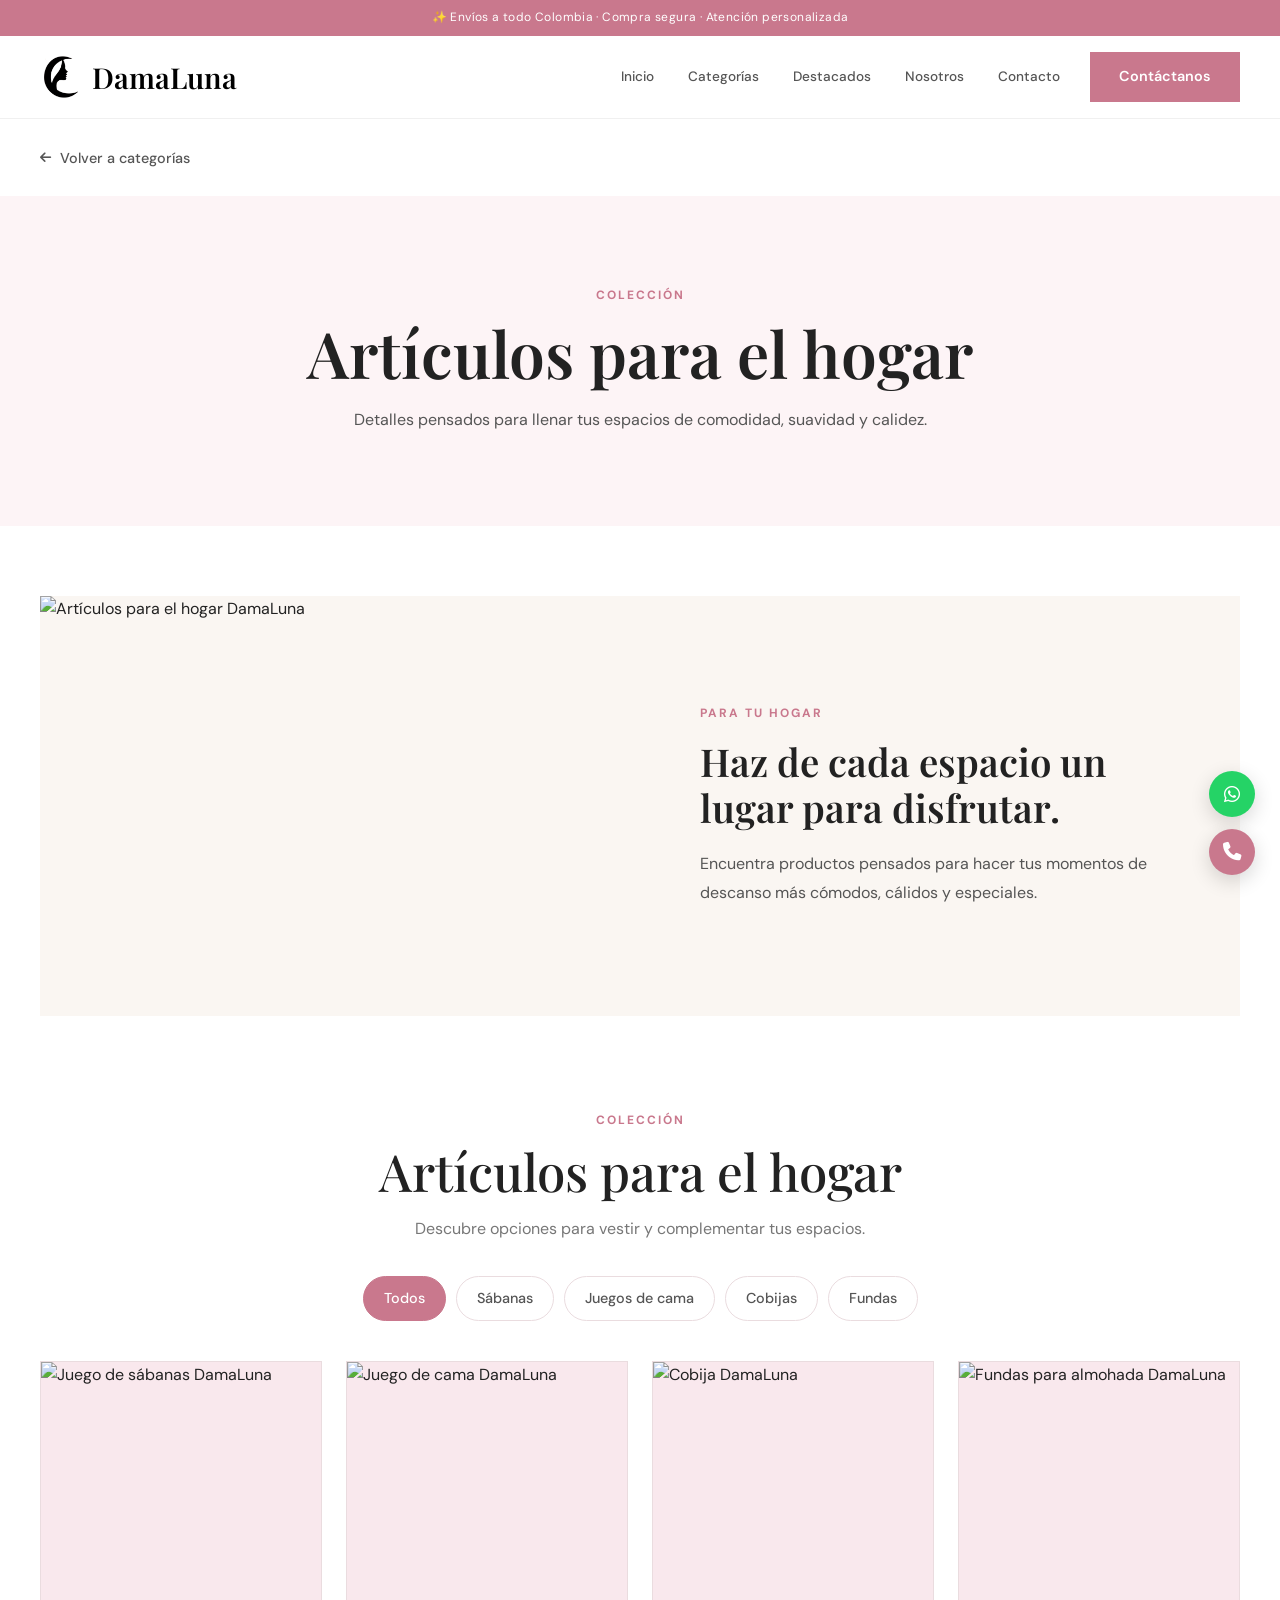
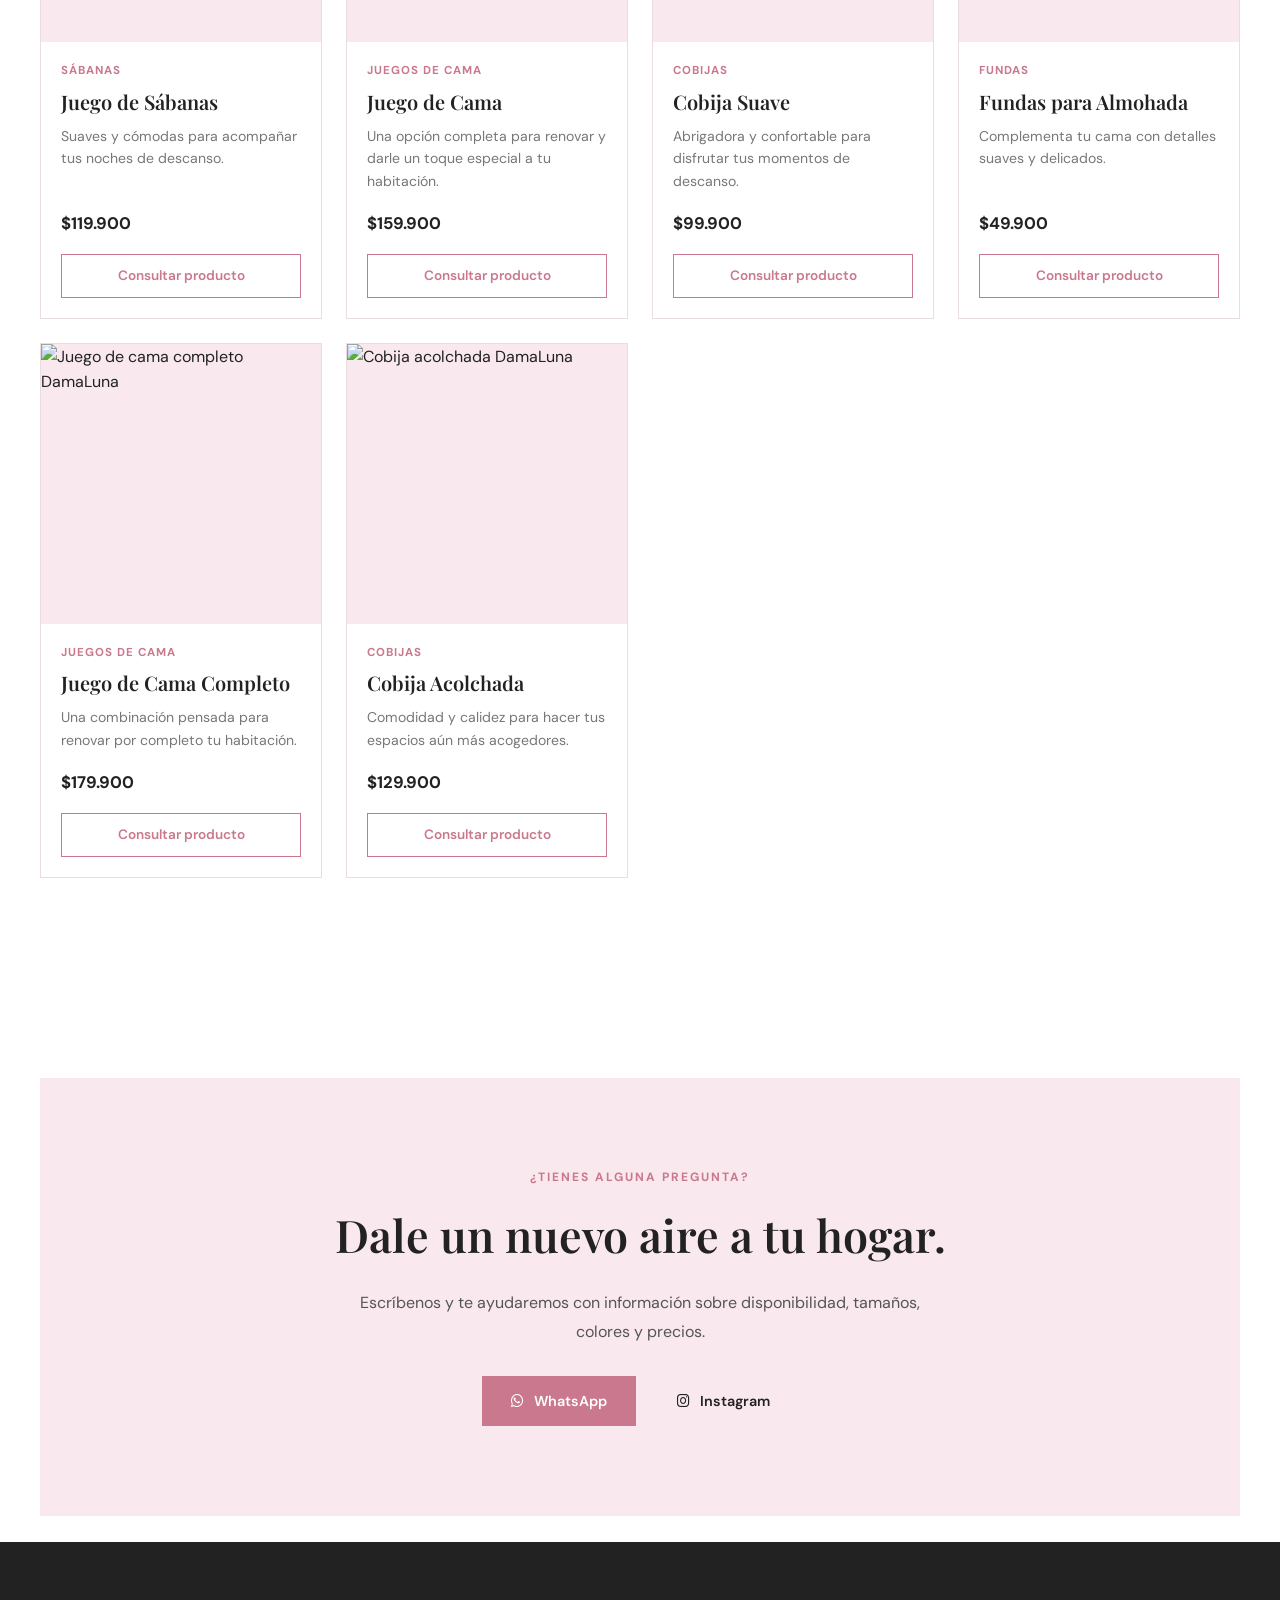
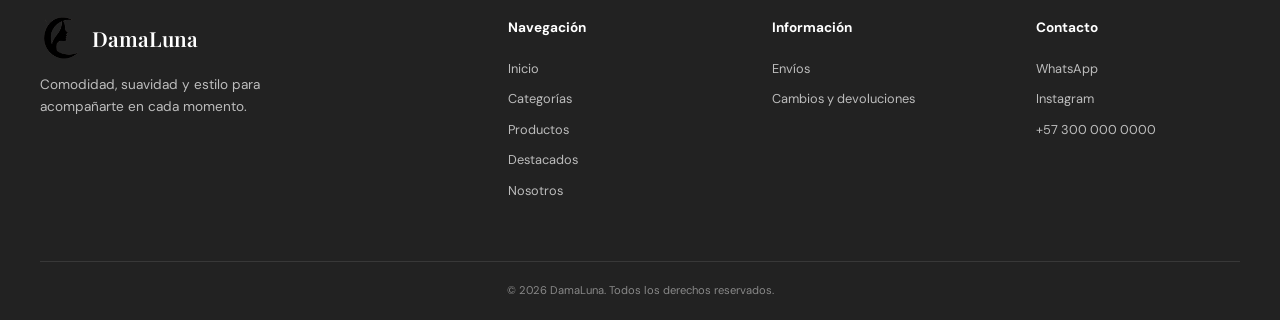
==== html/hogar.html @ b453cc11 "Categorias y personalizados" ====
<!DOCTYPE html>
<html lang="es">

    <head>
        <meta charset="UTF-8">
        <meta name="viewport" content="width=device-width, initial-scale=1.0">
        <meta
            name="description"
            content="Descubre la colección DamaLuna para el hogar. Sábanas, juegos de cama, cobijas, fundas y más productos para disfrutar cada espacio con comodidad.">
        <title>DamaLuna | Artículos para el Hogar</title>
        <!-- Fuentes -->
        <link rel="preconnect" href="https://fonts.googleapis.com">
        <link rel="preconnect" href="https://fonts.gstatic.com" crossorigin>
        <link
            href="https://fonts.googleapis.com/css2?family=DM+Sans:wght@400;500;600;700&family=Playfair+Display:wght@500;600;700&display=swap"
            rel="stylesheet">
        <!-- Iconos -->
        <link
            rel="stylesheet"
            href="https://cdnjs.cloudflare.com/ajax/libs/font-awesome/6.5.2/css/all.min.css">
        <!-- CSS -->
        <link rel="stylesheet" href="../static/css/index.css">
        <link rel="stylesheet" href="../static/css/hogar.css">
    </head>

    <body>
        <!-- =====================================================
            BARRA SUPERIOR
        ====================================================== -->
        <div class="top-bar">
            <p>
                ✨ Envíos a todo Colombia · Compra segura · Atención personalizada
            </p>
        </div>

        <!-- =====================================================
            NAVBAR
        ====================================================== -->
        <header class="header">
            <nav class="navbar">
                <!-- LOGO -->
                <a
                    href="../index.html#inicio"
                    class="logo navbar-logo">
                    <img
                        src="../static/img/Logo_DamaLuna.png"
                        alt="Logo DamaLuna">
                    <span>
                        DamaLuna
                    </span>
                </a>
                <!-- NAVEGACIÓN -->
                <div class="nav-links">
                    <a href="../index.html#inicio">
                        Inicio
                    </a>
                    <a href="../index.html#categorias">
                        Categorías
                    </a>
                    <a href="../index.html#destacados">
                        Destacados
                    </a>
                    <a href="../index.html#nosotros">
                        Nosotros
                    </a>
                    <a href="#contacto">
                        Contacto
                    </a>
                </div>
                <!-- ACCIÓN -->
                <div class="nav-actions">
                    <a
                        href="#contacto"
                        class="btn btn-primary">
                        Contáctanos
                    </a>
                </div>
                <!-- MENÚ MÓVIL -->
                <button
                    class="menu-toggle"
                    id="menu-toggle"
                    aria-label="Abrir menú"
                    aria-expanded="false">
                    <i class="fa-solid fa-bars"></i>
                </button>
            </nav>
            <!-- MENÚ MÓVIL -->
            <div
                class="mobile-menu"
                id="mobile-menu">
                <a href="../index.html#inicio">
                    Inicio
                </a>
                <a href="../index.html#categorias">
                    Categorías
                </a>
                <a href="../index.html#destacados">
                    Destacados
                </a>
                <a href="../index.html#nosotros">
                    Nosotros
                </a>
                <a href="#contacto">
                    Contacto
                </a>
            </div>
        </header>

        <main>
            <!-- =================================================
                VOLVER A CATEGORÍAS
            ================================================== -->
            <div class="category-back">
                <a href="../index.html#categorias">
                    <i class="fa-solid fa-arrow-left"></i>
                    Volver a categorías
                </a>
            </div><br>

            <!-- =================================================
                HERO DE CATEGORÍA
            ================================================== -->
            <section class="category-hero">
                <div class="category-hero-content">
                    <span class="section-label">
                        COLECCIÓN
                    </span>
                    <h1>
                        Artículos para el hogar
                    </h1>
                    <p>
                        Detalles pensados para llenar tus espacios
                        de comodidad, suavidad y calidez.
                    </p>
                </div>
            </section>

            <!-- =================================================
                BANNER
            ================================================== -->
            <section class="men-banner">
                <div class="men-banner-image">
                    <img
                        src="static/img/banners/hogar.jpg"
                        alt="Artículos para el hogar DamaLuna">
                </div>
                <div class="men-banner-content">
                    <span class="section-label">
                        PARA TU HOGAR
                    </span>
                    <h2>
                        Haz de cada espacio un lugar para disfrutar.
                    </h2>
                    <p>
                        Encuentra productos pensados para hacer
                        tus momentos de descanso más cómodos,
                        cálidos y especiales.
                    </p>
                </div>
            </section>

            <!-- =================================================
                PRODUCTOS
            ================================================== -->
            <section
                class="men-products section"
                id="productos">
                <div class="section-heading">
                    <span class="section-label">
                        COLECCIÓN
                    </span>
                    <h2>
                        Artículos para el hogar
                    </h2>
                    <p>
                        Descubre opciones para vestir y
                        complementar tus espacios.
                    </p>
                </div>
                <!-- FILTROS -->
                <div class="product-filters">
                    <button
                        class="filter-button active"
                        data-filter="todos">
                        Todos
                    </button>
                    <button
                        class="filter-button"
                        data-filter="sabanas">
                        Sábanas
                    </button>
                    <button
                        class="filter-button"
                        data-filter="juegos-cama">
                        Juegos de cama
                    </button>
                    <button
                        class="filter-button"
                        data-filter="cobijas">
                        Cobijas
                    </button>
                    <button
                        class="filter-button"
                        data-filter="fundas">
                        Fundas
                    </button>
                </div>
                <!-- GRID DE PRODUCTOS -->
                <div class="men-products-grid">
                    <!-- =========================================
                        PRODUCTO 1
                    ========================================== -->
                    <article
                        class="men-product-card"
                        data-category="sabanas">
                        <div class="men-product-image">
                            <img
                                src="static/img/productos/hogar/producto-1.jpg"
                                alt="Juego de sábanas DamaLuna">
                        </div>
                        <div class="men-product-info">
                            <span class="product-category">
                                SÁBANAS
                            </span>
                            <h3>
                                Juego de Sábanas
                            </h3>
                            <p class="product-description">
                                Suaves y cómodas para acompañar
                                tus noches de descanso.
                            </p>
                            <span class="men-product-price">
                                $119.900
                            </span>
                            <a
                                href="#contacto"
                                class="product-button">
                                Consultar producto
                            </a>
                        </div>
                    </article>
                    <!-- =========================================
                        PRODUCTO 2
                    ========================================== -->
                    <article
                        class="men-product-card"
                        data-category="juegos-cama">
                        <div class="men-product-image">
                            <img
                                src="static/img/productos/hogar/producto-2.jpg"
                                alt="Juego de cama DamaLuna">
                        </div>
                        <div class="men-product-info">
                            <span class="product-category">
                                JUEGOS DE CAMA
                            </span>
                            <h3>
                                Juego de Cama
                            </h3>
                            <p class="product-description">
                                Una opción completa para renovar
                                y darle un toque especial a tu habitación.
                            </p>
                            <span class="men-product-price">
                                $159.900
                            </span>
                            <a
                                href="#contacto"
                                class="product-button">
                                Consultar producto
                            </a>
                        </div>
                    </article>
                    <!-- =========================================
                        PRODUCTO 3
                    ========================================== -->
                    <article
                        class="men-product-card"
                        data-category="cobijas">
                        <div class="men-product-image">
                            <img
                                src="static/img/productos/hogar/producto-3.jpg"
                                alt="Cobija DamaLuna">
                        </div>
                        <div class="men-product-info">
                            <span class="product-category">
                                COBIJAS
                            </span>
                            <h3>
                                Cobija Suave
                            </h3>
                            <p class="product-description">
                                Abrigadora y confortable para
                                disfrutar tus momentos de descanso.
                            </p>
                            <span class="men-product-price">
                                $99.900
                            </span>
                            <a
                                href="#contacto"
                                class="product-button">
                                Consultar producto
                            </a>
                        </div>
                    </article>
                    <!-- =========================================
                        PRODUCTO 4
                    ========================================== -->
                    <article
                        class="men-product-card"
                        data-category="fundas">
                        <div class="men-product-image">
                            <img
                                src="static/img/productos/hogar/producto-4.jpg"
                                alt="Fundas para almohada DamaLuna">
                        </div>
                        <div class="men-product-info">
                            <span class="product-category">
                                FUNDAS
                            </span>
                            <h3>
                                Fundas para Almohada
                            </h3>
                            <p class="product-description">
                                Complementa tu cama con detalles
                                suaves y delicados.
                            </p>
                            <span class="men-product-price">
                                $49.900
                            </span>
                            <a
                                href="#contacto"
                                class="product-button">
                                Consultar producto
                            </a>
                        </div>
                    </article>
                    <!-- =========================================
                        PRODUCTO 5
                    ========================================== -->
                    <article
                        class="men-product-card"
                        data-category="juegos-cama">
                        <div class="men-product-image">
                            <img
                                src="static/img/productos/hogar/producto-5.jpg"
                                alt="Juego de cama completo DamaLuna">
                        </div>
                        <div class="men-product-info">
                            <span class="product-category">
                                JUEGOS DE CAMA
                            </span>
                            <h3>
                                Juego de Cama Completo
                            </h3>
                            <p class="product-description">
                                Una combinación pensada para
                                renovar por completo tu habitación.
                            </p>
                            <span class="men-product-price">
                                $179.900
                            </span>
                            <a
                                href="#contacto"
                                class="product-button">
                                Consultar producto
                            </a>
                        </div>
                    </article>
                    <!-- =========================================
                        PRODUCTO 6
                    ========================================== -->
                    <article
                        class="men-product-card"
                        data-category="cobijas">
                        <div class="men-product-image">
                            <img
                                src="static/img/productos/hogar/producto-6.jpg"
                                alt="Cobija acolchada DamaLuna">
                        </div>
                        <div class="men-product-info">
                            <span class="product-category">
                                COBIJAS
                            </span>
                            <h3>
                                Cobija Acolchada
                            </h3>
                            <p class="product-description">
                                Comodidad y calidez para hacer
                                tus espacios aún más acogedores.
                            </p>
                            <span class="men-product-price">
                                $129.900
                            </span>
                            <a
                                href="#contacto"
                                class="product-button">
                                Consultar producto
                            </a>
                        </div>
                    </article>
                </div>
            </section>

            <!-- =================================================
                CONTACTO
            ================================================== -->
            <section
                class="men-contact section"
                id="contacto">
                <div class="men-contact-content">
                    <span class="section-label">
                        ¿TIENES ALGUNA PREGUNTA?
                    </span>
                    <h2>
                        Dale un nuevo aire a tu hogar.
                    </h2>
                    <p>
                        Escríbenos y te ayudaremos con información
                        sobre disponibilidad, tamaños, colores y precios.
                    </p>
                    <div class="contact-buttons">
                        <a
                            href="#"
                            class="btn btn-primary">
                            <i class="fa-brands fa-whatsapp"></i>
                            WhatsApp
                        </a>
                        <a
                            href="#"
                            class="btn btn-outline">
                            <i class="fa-brands fa-instagram"></i>
                            Instagram
                        </a>
                    </div>
                </div>
            </section>
        </main><br>

        <!-- =====================================================
            FOOTER
        ====================================================== -->
        <footer class="footer">
            <div class="footer-container">
                <!-- MARCA -->
                <div class="footer-brand">
                    <a
                        href="../index.html#inicio"
                        class="logo footer-logo">
                        <img
                            src="../static/img/Logo_DamaLuna.png"
                            alt="Logo DamaLuna">
                        <span>
                            DamaLuna
                        </span>
                    </a>
                    <p>
                        Comodidad, suavidad y estilo para
                        acompañarte en cada momento.
                    </p>
                </div>
                <!-- NAVEGACIÓN -->
                <div class="footer-column">
                    <h3>
                        Navegación
                    </h3>
                    <a href="../index.html#inicio">
                        Inicio
                    </a>
                    <a href="../index.html#categorias">
                        Categorías
                    </a>
                    <a href="#productos">
                        Productos
                    </a>
                    <a href="../index.html#destacados">
                        Destacados
                    </a>
                    <a href="../index.html#nosotros">
                        Nosotros
                    </a>
                </div>
                <!-- Información -->
                <div class="footer-column">
                    <h3>
                        Información
                    </h3>
                    <a href="#">
                        Envíos
                    </a>
                    <a href="#">
                        Cambios y devoluciones
                    </a>
                </div>
                <!-- CONTACTO -->
                <div class="footer-column">
                    <h3>
                        Contacto
                    </h3>
                    <a href="#contacto">
                        WhatsApp
                    </a>
                    <a href="#contacto">
                        Instagram
                    </a>
                    <a href="#contacto">
                        +57 300 000 0000
                    </a>
                </div>
            </div>
            <div class="footer-bottom">
                <p>
                    © 2026 DamaLuna. Todos los derechos reservados.
                </p>
            </div>
        </footer>

        <!-- BOTONES FLOTANTES DE CONTACTO -->
        <div class="floating-contact">
            <a href="https://wa.me/573000000000"
                class="floating-button floating-whatsapp"
                target="_blank"
                rel="noopener noreferrer"
                aria-label="Contactar por WhatsApp">
                <span class="floating-label">WhatsApp</span>
                <i class="fa-brands fa-whatsapp"></i>
            </a>
            <a href="tel:+573000000000"
                class="floating-button floating-phone"
                aria-label="Llamar">
                <span class="floating-label">Llamar</span>
                <i class="fa-solid fa-phone"></i>
            </a>
        </div>

        <!-- =====================================================
            VOLVER ARRIBA
        ====================================================== -->
        <button
            class="back-to-top"
            id="back-to-top"
            aria-label="Volver arriba">
            <i class="fa-solid fa-arrow-up"></i>
        </button>

        <!-- =====================================================
            JAVASCRIPT
        ====================================================== -->
        <script src="../static/js/index.js"></script>
        <script src="../static/js/hogar.js"></script>

    </body>
</html>
---- static/css/index.css ----
/* =========================================================
   VARIABLES
========================================================= */
:root {
    --rosa-principal: #e8a8b8;
    --rosa-oscuro: #c9788d;
    --rosa-claro: #f9e8ed;
    --rosa-suave: #fdf4f6;
    --crema: #faf6f2;
    --blanco: #ffffff;
    --negro: #222222;
    --gris-oscuro: #555555;
    --gris: #777777;
    --borde: #eadcdf;
    --fuente-principal: "DM Sans", sans-serif;
    --fuente-elegante: "Playfair Display", serif;
    --contenedor: 1200px;
    --radio: 4px;
    --transicion: 0.3s ease;
}

/* =========================================================
   RESET
========================================================= */
* {
    margin: 0;
    padding: 0;
    box-sizing: border-box;
}

html {
    scroll-behavior: smooth;
}

body {
    font-family: var(--fuente-principal);
    color: var(--negro);
    background: var(--blanco);
    line-height: 1.6;
    overflow-x: hidden;
}

img {
    display: block;
    width: 100%;
    max-width: 100%;
}

a {
    color: inherit;
    text-decoration: none;
}

button,
input,
textarea {
    font: inherit;
}

button {
    border: none;
    background: none;
    cursor: pointer;
}

/* =========================================================
   UTILIDADES
========================================================= */
.section {
    width: min(100% - 40px, var(--contenedor));
    margin: 0 auto;
    padding: 100px 0;
}

.section-heading {
    max-width: 650px;
    margin: 0 auto 55px;
    text-align: center;
}

.section-label {
    display: inline-block;
    margin-bottom: 12px;
    color: var(--rosa-oscuro);
    font-size: 0.75rem;
    font-weight: 700;
    letter-spacing: 2px;
}

.section-heading h2 {
    margin-bottom: 15px;
    font-family: var(--fuente-elegante);
    font-size: clamp(2rem, 4vw, 3.2rem);
    font-weight: 500;
    line-height: 1.15;
}

.section-heading p {
    color: var(--gris);
    font-size: 1rem;
}

.btn {
    display: inline-flex;
    align-items: center;
    justify-content: center;
    gap: 10px;
    min-height: 50px;
    padding: 0 28px;
    border: 1px solid transparent;
    font-size: 0.9rem;
    font-weight: 600;
    transition:
        background var(--transicion),
        color var(--transicion),
        border-color var(--transicion),
        transform var(--transicion);
}

.btn:hover {
    transform: translateY(-2px);
}

.btn-primary {
    color: var(--blanco);
    background: var(--rosa-oscuro);
}

.btn-primary:hover {
    background: #b9667b;
}

.btn-secondary {
    color: var(--negro);
    background: transparent;
    border-color: var(--negro);
}

.btn-secondary:hover {
    color: var(--blanco);
    background: var(--negro);
}

/* =========================================================
   TOP BAR
========================================================= */
.top-bar {
    display: flex;
    align-items: center;
    justify-content: center;
    min-height: 36px;
    padding: 8px 20px;
    color: var(--blanco);
    background: var(--rosa-oscuro);
    text-align: center;
    font-size: 0.75rem;
    letter-spacing: 0.4px;
}

/* =========================================================
   HEADER / NAVBAR
========================================================= */
.header {
    position: sticky;
    top: 0;
    z-index: 1000;
    background: rgba(255, 255, 255, 0.96);
    border-bottom: 1px solid rgba(0, 0, 0, 0.06);
    backdrop-filter: blur(10px);
}

.navbar {
    width: min(100% - 40px, var(--contenedor));
    min-height: 82px;
    margin: 0 auto;
    display: flex;
    align-items: center;
    justify-content: space-between;
    gap: 30px;
}

/* Logo */
.logo {
    flex-shrink: 0;
    color: var(--negro);
    text-decoration: none;
}

.navbar-logo {
    display: flex;
    flex-direction: row;
    align-items: center;
    justify-content: flex-start;
    gap: 10px;
    white-space: nowrap;
}

.navbar-logo img {
    display: block;
    width: 42px;
    height: 42px;
    object-fit: contain;
    flex-shrink: 0;
}

.navbar-logo span {
    display: block;
    color:rgb(0, 0, 0);
    font-family: var(--fuente-elegante);
    font-size: 1.8rem;
    font-weight: 600;
    line-height: 1;
}

/* Links */
.nav-links {
    display: flex;
    align-items: center;
    justify-content: center;
    gap: 34px;
    margin-left: auto;
}

.nav-links a {
    position: relative;
    color: var(--gris-oscuro);
    font-size: 0.85rem;
    font-weight: 500;
    transition: color var(--transicion);
}

.nav-links a::after {
    content: "";
    position: absolute;
    left: 0;
    bottom: -7px;
    width: 0;
    height: 1px;
    background: var(--rosa-oscuro);
    transition: width var(--transicion);
}

.nav-links a:hover {
    color: var(--rosa-oscuro);
}

.nav-links a:hover::after {
    width: 100%;
}

/* Acciones */
.nav-actions {
    display: flex;
    align-items: center;
    gap: 15px;
}

.nav-contact {
    padding: 10px 18px;
    color: var(--blanco);
    background: var(--negro);
    font-size: 0.8rem;
    font-weight: 600;
    transition: background var(--transicion);
}

.nav-contact:hover {
    background: var(--rosa-oscuro);
}

/* Botón menú */
.menu-toggle {
    display: none;
    width: 42px;
    height: 42px;
    align-items: center;
    justify-content: center;
    color: var(--negro);
    font-size: 1.2rem;
}

/* Menú móvil */
.mobile-menu {
    display: none;
    width: min(100% - 40px, var(--contenedor));
    margin: 0 auto;
    padding: 0 0 20px;
}

.mobile-menu a {
    display: block;
    padding: 14px 0;
    border-bottom: 1px solid var(--borde);
    color: var(--gris-oscuro);
    font-size: 0.9rem;
}

/* =========================================================
   HERO
========================================================= */
.hero {
    min-height: 525px;
    display: grid;
    grid-template-columns: 0.9fr 1.1fr;
    background: var(--rosa-suave);
}

.hero-content {
    display: flex;
    flex-direction: column;
    justify-content: center;
    padding: 80px max(40px, calc((100vw - var(--contenedor)) / 2));
    padding-right: 60px;
    transform: translateY(-40px);
}

.hero-label {
    margin-bottom: 18px;
    color: var(--rosa-oscuro);
    font-size: 0.75rem;
    font-weight: 700;
    letter-spacing: 2px;
}

.hero h1 {
    max-width: 600px;
    font-family: var(--fuente-elegante);
    font-size: clamp(3rem, 5vw, 5.3rem);
    font-weight: 500;
    line-height: 1.05;
}

.hero h1 span {
    color: var(--rosa-oscuro);
}

.hero-content > p {
    max-width: 500px;
    margin: 25px 0 32px;
    color: var(--gris-oscuro);
    font-size: 1rem;
}

.hero-buttons {
    display: flex;
    flex-wrap: wrap;
    gap: 12px;
}

.hero-image {
    min-height: 200px;
    overflow: hidden;
}

.hero-image img {
    width: 100%;
    height: 100%;
    object-fit: cover;
}

/* =========================================================
   CATEGORÍAS
========================================================= */
.categories {
    padding-bottom: 110px;
}

.categories-grid {
    display: grid;
    grid-template-columns: repeat(5, 1fr);
    gap: 18px;
}

.category-card {
    overflow: hidden;
    background: var(--rosa-suave);
    transition: transform var(--transicion);
    display: flex;
    flex-direction: column;
}

.category-card:hover {
    transform: translateY(-5px);
}

.category-image {
    aspect-ratio: 0.82;
    overflow: hidden;
}

.category-image img {
    width: 100%;
    height: 100%;
    object-fit: cover;
    transition: transform 0.6s ease;
}

.category-card:hover .category-image img {
    transform: scale(1.05);
}

.category-info {
    padding: 18px 16px 20px;
    flex: 1;
    display: flex;
    flex-direction: column;
    justify-content: flex-end;
}

.category-info h3 {
    margin-bottom: 4px;
    font-family: var(--fuente-elegante);
    font-size: 1.3rem;
    font-weight: 500;
}

.category-info span {
    color: var(--rosa-oscuro);
    font-size: 0.75rem;
    font-weight: 600;
}

/* =========================================================
   BENEFICIOS
========================================================= */
.benefits {
    padding: 65px 20px;
    background: var(--rosa-suave);
}

.benefits-grid {
    width: min(100%, var(--contenedor));
    margin: 0 auto;
    display: grid;
    grid-template-columns: repeat(4, 1fr);
    gap: 35px;
}

.benefit-item {
    display: flex;
    align-items: flex-start;
    gap: 15px;
}

.benefit-icon {
    flex-shrink: 0;
    width: 45px;
    height: 45px;
    display: flex;
    align-items: center;
    justify-content: center;
    border-radius: 50%;
    color: var(--rosa-oscuro);
    background: var(--blanco);
}

.benefit-item h3 {
    margin-bottom: 4px;
    font-size: 0.9rem;
    font-weight: 700;
}

.benefit-item p {
    color: var(--gris);
    font-size: 0.78rem;
    line-height: 1.5;
}

/* =========================================================
   PERSONALIZADOS
========================================================= */

.personalizados {
    display: grid;
    grid-template-columns: 1.1fr 0.9fr;
    background: var(--crema);
}

.personalizados-image {
    min-height: 560px;
    overflow: hidden;
}

.personalizados-image img {
    width: 100%;
    height: 100%;
    object-fit: cover;
}

.personalizados-content {
    display: flex;
    flex-direction: column;
    justify-content: center;
    padding: 70px 10%;
}

.personalizados-content h2 {
    max-width: 500px;
    margin-bottom: 22px;
    font-family: var(--fuente-elegante);
    font-size: clamp(2.3rem, 4vw, 3.8rem);
    font-weight: 500;
    line-height: 1.1;
}

.personalizados-content p {
    max-width: 480px;
    margin-bottom: 15px;
    color: var(--gris);
}

.personalizados-content .btn {
    align-self: flex-start;
    margin-top: 15px;
}

/* =========================================================
   BANNER PRINCIPAL
========================================================= */
.featured-banner {
    display: grid;
    grid-template-columns: 1.1fr 0.9fr;
    padding-top: 100px;
    padding-bottom: 20px;
}

.banner-image {
    min-height: 600px;
    overflow: hidden;
}

.banner-image img {
    width: 100%;
    height: 100%;
    object-fit: cover;
}

.banner-content {
    display: flex;
    flex-direction: column;
    justify-content: center;
    padding: 60px 8%;
    background: var(--crema);
}

.banner-content h2 {
    max-width: 480px;
    margin-bottom: 20px;
    font-family: var(--fuente-elegante);
    font-size: clamp(2.3rem, 4vw, 4rem);
    font-weight: 500;
    line-height: 1.1;
}

.banner-content p {
    max-width: 450px;
    margin-bottom: 30px;
    color: var(--gris);
}

.banner-content .btn {
    align-self: flex-start;
}

/* =========================================================
   PRODUCTOS
========================================================= */
.products-grid {
    display: grid;
    grid-template-columns: repeat(4, 1fr);
    gap: 24px;
}

.product-card {
    min-width: 0;
}

.product-image {
    position: relative;
    aspect-ratio: 0.82;
    overflow: hidden;
    background: var(--rosa-suave);
}

.product-image img {
    width: 100%;
    height: 100%;
    object-fit: cover;
    transition: transform 0.5s ease;
}

.product-card:hover .product-image img {
    transform: scale(1.04);
}

.product-tag {
    position: absolute;
    top: 14px;
    left: 14px;
    z-index: 2;
    padding: 6px 10px;
    color: var(--blanco);
    background: var(--rosa-oscuro);
    font-size: 0.65rem;
    font-weight: 700;
    letter-spacing: 0.8px;
}

.product-info {
    padding-top: 15px;
}

.product-category {
    color: var(--rosa-oscuro);
    font-size: 0.7rem;
    font-weight: 600;
    letter-spacing: 0.5px;
    text-transform: uppercase;
}

.product-info h3 {
    margin: 5px 0;
    font-family: var(--fuente-elegante);
    font-size: 1.15rem;
    font-weight: 500;
}

.product-price {
    color: var(--gris-oscuro);
    font-size: 0.85rem;
    font-weight: 600;
}

/* =========================================================
   BANNER SECUNDARIO
========================================================= */
.secondary-banner {
    display: grid;
    grid-template-columns: 0.9fr 1.1fr;
    background: var(--rosa-claro);
}

.secondary-banner-content {
    display: flex;
    flex-direction: column;
    justify-content: center;
    padding: 70px 10%;
}

.secondary-banner-content h2 {
    max-width: 500px;
    margin-bottom: 20px;
    font-family: var(--fuente-elegante);
    font-size: clamp(2.2rem, 4vw, 3.8rem);
    font-weight: 500;
    line-height: 1.1;
}

.secondary-banner-content p {
    max-width: 450px;
    margin-bottom: 30px;
    color: var(--gris-oscuro);
}

.secondary-banner-content .btn {
    align-self: flex-start;
}

.secondary-banner-image {
    min-height: 550px;
    overflow: hidden;
}

.secondary-banner-image img {
    width: 100%;
    height: 100%;
    object-fit: cover;
}

/* =========================================================
   NOSOTROS
========================================================= */
.about {
    display: grid;
    grid-template-columns: 1fr 1fr;
    gap: 80px;
    align-items: center;
}

.about-image {
    overflow: hidden;
}

.about-image img {
    aspect-ratio: 0.9;
    object-fit: cover;
}

.about-content h2 {
    max-width: 550px;
    margin-bottom: 25px;
    font-family: var(--fuente-elegante);
    font-size: clamp(2.4rem, 4vw, 4rem);
    font-weight: 500;
    line-height: 1.1;
}

.about-content p {
    max-width: 550px;
    margin-bottom: 18px;
    color: var(--gris);
}

.about-content .btn {
    margin-top: 15px;
}

/* =========================================================
   FRASE
========================================================= */
.quote-section {
    padding: 110px 20px;
    background: var(--rosa-oscuro);
    color: var(--blanco);
    text-align: center;
}

.quote-content {
    width: min(100%, 800px);
    margin: 0 auto;
}

.quote-content > i {
    margin-bottom: 25px;
    font-size: 1.5rem;
    opacity: 0.8;
}

.quote-content blockquote {
    margin-bottom: 20px;
    font-family: var(--fuente-elegante);
    font-size: clamp(2rem, 4vw, 3.4rem);
    font-weight: 400;
    line-height: 1.2;
}

.quote-content span {
    font-size: 0.8rem;
    letter-spacing: 1px;
}

/* =========================================================
   NOTA DE DISPONIBILIDAD
========================================================= */
.catalog-note {
    padding: 28px 20px;
    background: var(--blanco);
    border-top: 1px solid var(--borde);
    border-bottom: 1px solid var(--borde);
}

.catalog-note-content {
    width: min(100%, 900px);
    margin: 0 auto;
    display: flex;
    align-items: flex-start;
    justify-content: center;
    gap: 12px;
    color: var(--gris);
    text-align: center;
    font-size: 0.78rem;
    line-height: 1.6;
}

.catalog-note-content i {
    flex-shrink: 0;
    margin-top: 3px;
    color: var(--rosa-oscuro);
}

.catalog-note-content p {
    max-width: 800px;
}

.catalog-note-content strong {
    color: var(--gris-oscuro);
}

/* =========================================================
   CONTACTO
========================================================= */
.contact-cta {
    width: 100%;
    max-width: none;
    margin: 0;
    padding: 110px 20px;
    background: var(--rosa-suave);
    text-align: center;
}

.contact-cta-content {
    width: min(100%, 700px);
    margin: 0 auto;
}

.contact-cta-content h2 {
    margin-bottom: 18px;
    font-family: var(--fuente-elegante);
    font-size: clamp(2.3rem, 4vw, 3.8rem);
    font-weight: 500;
}

.contact-cta-content p {
    max-width: 550px;
    margin: 0 auto 30px;
    color: var(--gris);
}

.contact-buttons {
    display: flex;
    justify-content: center;
    flex-wrap: wrap;
    gap: 12px;
}

/* =========================================================
   FOOTER
========================================================= */
.footer {
    padding: 75px 20px 0;
    color: var(--blanco);
    background: var(--negro);
}

.footer-container {
    width: min(100%, var(--contenedor));
    margin: 0 auto;
    padding-bottom: 60px;
    display: grid;
    grid-template-columns: 2fr 1fr 1fr 1fr;
    gap: 60px;
}

.footer-brand .logo {
    display: flex;
    align-items: center;
    justify-content: flex-start;
    flex-direction: row;
    gap: 10px;
    margin-bottom: 15px;
    color: var(--blanco);
    white-space: nowrap;
}

.footer-logo {
    display: flex;
    flex-direction: row;
    align-items: center;
    justify-content: flex-start;
    gap: 10px;
    white-space: nowrap;
}

.footer-logo img {
    display: block;
    width: 42px;
    height: 42px;
    object-fit: contain;
    flex-shrink: 0;
}

.footer-logo span {
    display: block;
    color:rgb(255, 255, 255);
    font-family: var(--fuente-elegante);
    font-size: 1.3rem;
    font-weight: 600;
    line-height: 1;
}

.footer-brand p {
    max-width: 280px;
    color: #bdbdbd;
    font-size: 0.85rem;
}

.social-links {
    display: flex;
    gap: 10px;
    margin-top: 22px;
}

.social-links a {
    width: 38px;
    height: 38px;
    display: flex;
    align-items: center;
    justify-content: center;
    border: 1px solid #444;
    transition:
        background var(--transicion),
        border-color var(--transicion);
}

.social-links a:hover {
    background: var(--rosa-oscuro);
    border-color: var(--rosa-oscuro);
}

.footer-column {
    display: flex;
    flex-direction: column;
    align-items: flex-start;
    gap: 10px;
}

.footer-column h3 {
    margin-bottom: 10px;
    color: var(--blanco);
    font-size: 0.85rem;
    font-weight: 700;
}

.footer-column a {
    color: #bdbdbd;
    font-size: 0.8rem;
    transition: color var(--transicion);
}

.footer-column a:hover {
    color: var(--rosa-principal);
}

.footer-column a i {
    width: 18px;
}

.footer-bottom {
    width: min(100%, var(--contenedor));
    margin: 0 auto;
    padding: 20px 0;
    border-top: 1px solid #383838;
    color: #888;
    text-align: center;
    font-size: 0.7rem;
}

/* =========================================================
   BOTONES FLOTANTES DE CONTACTO
========================================================= */
.floating-contact {
    position: fixed;
    right: 25px;
    bottom: 25px;
    z-index: 900;
    display: flex;
    flex-direction: column;
    gap: 12px;
    transition: bottom var(--transicion);
}

.floating-button {
    width: 46px;
    height: 46px;
    display: flex;
    align-items: center;
    justify-content: center;
    border-radius: 50%;
    color: var(--blanco);
    text-decoration: none;
    position: relative;
    box-shadow: 0 6px 20px rgba(0, 0, 0, 0.16);
    transition:
        transform var(--transicion),
        box-shadow var(--transicion);
}

.floating-label {
    position: absolute;
    right: 56px;
    top: 50%;
    transform: translate(8px, -50%);
    padding: 7px 12px;
    border-radius: 4px;
    color: var(--blanco);
    background: rgba(0, 0, 0, 0.7);
    font-size: 0.78rem;
    font-weight: 500;
    white-space: nowrap;
    opacity: 0;
    visibility: hidden;
    transition:
        opacity var(--transicion),
        visibility var(--transicion),
        transform var(--transicion);
}

.floating-button i {
    font-size: 1.15rem;
}

.floating-button:hover {
    transform: translateY(-3px);
    box-shadow: 0 9px 24px rgba(0, 0, 0, 0.22);
}

.floating-button:hover .floating-label {
    opacity: 1;
    visibility: visible;
    transform: translate(0, -50%);
}

.floating-whatsapp {
    background: #25d366;
}

.floating-phone {
    background: var(--rosa-oscuro);
}

/* =========================================================
   BOTÓN VOLVER ARRIBA
========================================================= */
.back-to-top {
    position: fixed;
    right: 25px;
    bottom: 25px;
    z-index: 900;
    width: 46px;
    height: 46px;
    display: flex;
    align-items: center;
    justify-content: center;
    border: none;
    border-radius: 50%;
    color: var(--blanco);
    background: rgb(228, 77, 127);
    box-shadow: 0 6px 20px rgba(201, 120, 141, 0.28);
    opacity: 0;
    visibility: hidden;
    transform: translateY(12px);
    cursor: pointer;
    transition:
        opacity var(--transicion),
        visibility var(--transicion),
        transform var(--transicion),
        background var(--transicion),
        box-shadow var(--transicion);
}

.back-to-top.show {
    opacity: 1;
    visibility: visible;
    transform: translateY(0);
}

.back-to-top:hover {
    background: var(--negro);
    box-shadow: 0 8px 24px rgba(0, 0, 0, 0.18);
    transform: translateY(-3px);
}

.back-to-top i {
    font-size: 0.9rem;
}

/* =========================================================
   MOVER BOTONES CUANDO APARECE IR AL TOP
========================================================= */
body:has(.back-to-top.show) .floating-contact {
    bottom: 83px;
}

/* =========================================================
   BOTÓN VOLVER A CATEGORÍAS
========================================================= */
.category-back {
    width: min(100% - 40px, var(--contenedor));
    margin: 25px auto 0;
}

.category-back a {
    display: inline-flex;
    align-items: center;
    gap: 9px;
    color: var(--gris-oscuro);
    font-size: 0.9rem;
    font-weight: 500;
    text-decoration: none;
    transition:
        color var(--transicion),
        transform var(--transicion);
}

.category-back a i {
    font-size: 0.8rem;
    transition: transform var(--transicion);
}

.category-back a:hover {
    color: var(--rosa-oscuro);
}

.category-back a:hover i {
    transform: translateX(-4px);
}

/* =========================================================
   TABLET
========================================================= */
@media (max-width: 1050px) {
    .nav-links {
        gap: 20px;
    }
    .categories-grid {
        grid-template-columns: repeat(3, 1fr);
    }
    .benefits-grid {
        grid-template-columns: repeat(2, 1fr);
    }
    .products-grid {
        grid-template-columns: repeat(2, 1fr);
    }
    .about {
        gap: 45px;
    }
    .footer-container {
        grid-template-columns: 1.5fr 1fr 1fr;
    }
    .footer-brand {
        grid-column: 1 / -1;
    }
}

/* =========================================================
   TABLET PEQUEÑA
========================================================= */
@media (max-width: 800px) {
    .section {
        width: min(100% - 30px, var(--contenedor));
        padding: 75px 0;
    }
    /* Navbar */
    .navbar {
        min-height: 72px;
    }
    .nav-links,
    .nav-contact {
        display: none;
    }
    .menu-toggle {
        display: flex;
    }
    .mobile-menu.active {
        display: block;
    }
    /* Hero */
    .hero {
        min-height: auto;
        grid-template-columns: 1fr;
    }
    .hero-content {
        padding: 70px 30px;
    }
    .hero h1 {
        font-size: clamp(2.8rem, 10vw, 4.5rem);
    }
    .hero-image {
        min-height: 500px;
    }
    /* Categorías */
    .categories-grid {
        grid-template-columns: repeat(2, 1fr);
    }
    /* Banners */
    .featured-banner,
    .secondary-banner {
        grid-template-columns: 1fr;
    }
    .banner-image,
    .secondary-banner-image {
        min-height: 450px;
    }
    .banner-content,
    .secondary-banner-content {
        padding: 60px 30px;
    }
    /* Nosotros */
    .about {
        grid-template-columns: 1fr;
        gap: 40px;
    }
    .about-image img {
        aspect-ratio: 1 / 0.85;
    }
}

/* =========================================================
   CELULAR
========================================================= */
@media (max-width: 550px) {
    .top-bar {
        min-height: 32px;
        padding: 7px 15px;
        font-size: 0.68rem;
    }
    .navbar {
        width: min(100% - 30px, var(--contenedor));
    }
    .logo {
        font-size: 1.55rem;
    }
    .mobile-menu {
        width: min(100% - 30px, var(--contenedor));
    }
    /* General */
    .section {
        width: min(100% - 30px, var(--contenedor));
        padding: 60px 0;
    }
    .section-heading {
        margin-bottom: 35px;
    }
    .section-heading h2 {
        font-size: 2.2rem;
    }
    /* Hero */
    .hero-content {
        padding: 55px 20px;
    }
    .hero h1 {
        font-size: 3rem;
    }
    .hero-content > p {
        font-size: 0.9rem;
    }
    .hero-buttons {
        flex-direction: column;
        align-items: stretch;
    }
    .hero-buttons .btn {
        width: 100%;
    }
    .hero-image {
        min-height: 420px;
    }
    /* Categorías */
    .categories-grid {
        grid-template-columns: 1fr 1fr;
        gap: 10px;
    }
    .category-info {
        padding: 13px 12px 15px;
    }
    .category-info h3 {
        font-size: 1.05rem;
    }
    .category-info span {
        font-size: 0.68rem;
    }
    /* Beneficios */
    .benefits {
        padding: 45px 20px;
    }
    .benefits-grid {
        grid-template-columns: 1fr;
        gap: 25px;
    }
    /* Banners */
    .banner-image,
    .secondary-banner-image {
        min-height: 360px;
    }
    .banner-content,
    .secondary-banner-content {
        padding: 50px 25px;
    }
    .banner-content h2,
    .secondary-banner-content h2 {
        font-size: 2.4rem;
    }
    /* Productos */
    .products-grid {
        grid-template-columns: repeat(2, 1fr);
        gap: 15px;
    }
    .product-info h3 {
        font-size: 1rem;
    }
    .product-price {
        font-size: 0.8rem;
    }
    /* Nosotros */
    .about-content h2 {
        font-size: 2.5rem;
    }
    /* Frase */
    .quote-section {
        padding: 75px 20px;
    }
    .quote-content blockquote {
        font-size: 2rem;
    }
    /* Contacto */
    .contact-cta {
        padding: 75px 20px;
    }
    .contact-buttons {
        flex-direction: column;
        align-items: stretch;
    }
    .contact-buttons .btn {
        width: 100%;
    }
    /* Footer */
    .footer {
        padding-top: 55px;
    }
    .footer-container {
        grid-template-columns: 1fr 1fr;
        gap: 40px 25px;
        padding-bottom: 45px;
    }
    .footer-brand {
        grid-column: 1 / -1;
    }
    .footer-column h3 {
        font-size: 0.8rem;
    }
    .footer-column a {
        font-size: 0.75rem;
    }
    .floating-contact {
        right: 18px;
        bottom: 18px;
        gap: 10px;
    }
    .floating-button,
    .back-to-top {
        width: 44px;
        height: 44px;
    }
    body:has(.back-to-top.show) .floating-contact {
        bottom: 72px;
    }
    .back-to-top {
        right: 18px;
        bottom: 18px;
    }
    .personalizados-image {
        min-height: 360px;
    }
    .personalizados-content {
        padding: 50px 25px;
    }
    .personalizados-content h2 {
        font-size: 2.4rem;
    }
    .catalog-note {
        padding: 25px 18px;
    }
    .catalog-note-content {
        font-size: 0.75rem;
        text-align: left;
    }
}

/* =========================================================
   CELULARES MUY PEQUEÑOS
========================================================= */
@media (max-width: 380px) {
    .categories-grid {
        grid-template-columns: 1fr;
    }
    .products-grid {
        grid-template-columns: 1fr;
    }
    .footer-container {
        grid-template-columns: 1fr;
    }
    .footer-brand {
        grid-column: auto;
    }
    .category-back {
        width: calc(100% - 30px);
        margin-top: 20px;
    }
}
---- static/css/hogar.css ----
/* =========================================================
   HERO DE CATEGORÍA
========================================================= */
.category-hero {
    min-height: 330px;
    display: flex;
    align-items: center;
    justify-content: center;
    padding: 70px 20px;
    text-align: center;
    background: var(--rosa-suave);
}

.category-hero-content {
    width: min(100%, 800px);
}

.category-hero .section-label {
    display: block;
    margin-bottom: 12px;
}

.category-hero h1 {
    margin: 0 0 18px;
    color: var(--negro);
    font-family: var(--fuente-elegante);
    font-size: clamp(2.5rem, 5vw, 4rem);
    font-weight: 600;
    line-height: 1.1;
}

.category-hero p {
    max-width: 650px;
    margin: 0 auto;
    color: var(--gris-oscuro);
    font-size: 1rem;
    line-height: 1.8;
}

/* =========================================================
   BANNER
========================================================= */
.men-banner {
    width: min(100% - 40px, var(--contenedor));
    min-height: 420px;
    margin: 70px auto 0;
    display: grid;
    grid-template-columns: 1fr 1fr;
    background: var(--crema);
    overflow: hidden;
}

.men-banner-image {
    min-height: 420px;
    overflow: hidden;
}

.men-banner-image img {
    width: 100%;
    height: 100%;
    display: block;
    object-fit: cover;
    transition: transform 0.6s ease;
}

.men-banner:hover .men-banner-image img {
    transform: scale(1.03);
}

.men-banner-content {
    display: flex;
    flex-direction: column;
    justify-content: center;
    padding: 60px;
}

.men-banner-content .section-label {
    margin-bottom: 15px;
}

.men-banner-content h2 {
    margin: 0 0 20px;
    color: var(--negro);
    font-family: var(--fuente-elegante);
    font-size: clamp(2rem, 3vw, 2.8rem);
    font-weight: 600;
    line-height: 1.2;
}

.men-banner-content p {
    max-width: 500px;
    margin: 0;
    color: var(--gris-oscuro);
    font-size: 1rem;
    line-height: 1.8;
}

/* =========================================================
   PRODUCTOS
========================================================= */
.men-products {
    padding-top: 90px;
}

.men-products .section-heading {
    margin-bottom: 35px;
}

/* =========================================================
   FILTROS
========================================================= */
.product-filters {
    display: flex;
    align-items: center;
    justify-content: center;
    flex-wrap: wrap;
    gap: 10px;
    margin-bottom: 40px;
}

.filter-button {
    padding: 10px 20px;
    border: 1px solid var(--borde);
    border-radius: 30px;
    color: var(--gris-oscuro);
    background: var(--blanco);
    font-family: var(--fuente-principal);
    font-size: 0.9rem;
    font-weight: 500;
    cursor: pointer;
    transition:
        color var(--transicion),
        background var(--transicion),
        border-color var(--transicion),
        transform var(--transicion);
}

.filter-button:hover {
    color: var(--rosa-oscuro);
    border-color: var(--rosa-principal);
    transform: translateY(-2px);
}

.filter-button.active {
    color: var(--blanco);
    background: var(--rosa-oscuro);
    border-color: var(--rosa-oscuro);
}

/* =========================================================
   GRID DE PRODUCTOS
========================================================= */
.men-products-grid {
    display: grid;
    grid-template-columns: repeat(4, 1fr);
    gap: 24px;
}

/* =========================================================
   TARJETA DE PRODUCTO
========================================================= */
.men-product-card {
    display: flex;
    flex-direction: column;
    height: 100%;
    overflow: hidden;
    background: var(--blanco);
    border: 1px solid var(--borde);
    transition:
        transform var(--transicion),
        box-shadow var(--transicion),
        opacity var(--transicion);
}

.men-product-card:hover {
    transform: translateY(-5px);
    box-shadow: 0 12px 30px rgba(0, 0, 0, 0.08);
}

/* =========================================================
   IMAGEN DEL PRODUCTO
========================================================= */
.men-product-image {
    width: 100%;
    aspect-ratio: 1 / 1;
    overflow: hidden;
    background: var(--rosa-claro);
}

.men-product-image img {
    width: 100%;
    height: 100%;
    display: block;
    object-fit: cover;
    transition: transform 0.5s ease;
}

.men-product-card:hover .men-product-image img {
    transform: scale(1.04);
}

/* =========================================================
   INFORMACIÓN DEL PRODUCTO
========================================================= */
.men-product-info {
    display: flex;
    flex-direction: column;
    flex: 1;
    padding: 20px;
}

.product-category {
    margin-bottom: 8px;
    color: var(--rosa-oscuro);
    font-size: 0.72rem;
    font-weight: 700;
    letter-spacing: 1px;
}

.men-product-info h3 {
    margin: 0 0 10px;
    color: var(--negro);
    font-family: var(--fuente-elegante);
    font-size: 1.25rem;
    font-weight: 600;
    line-height: 1.3;
}

.product-description {
    margin: 0 0 18px;
    color: var(--gris);
    font-size: 0.88rem;
    line-height: 1.6;
}

.men-product-price {
    margin-top: auto;
    margin-bottom: 17px;
    color: var(--negro);
    font-size: 1.05rem;
    font-weight: 700;
}

.product-button {
    display: flex;
    align-items: center;
    justify-content: center;
    min-height: 42px;
    padding: 10px 15px;
    border: 1px solid var(--rosa-oscuro);
    color: var(--rosa-oscuro);
    background: transparent;
    font-size: 0.85rem;
    font-weight: 600;
    text-align: center;
    text-decoration: none;
    transition:
        color var(--transicion),
        background var(--transicion),
        transform var(--transicion);
}

.product-button:hover {
    color: var(--blanco);
    background: var(--rosa-oscuro);
    transform: translateY(-2px);
}

/* =========================================================
   CONTACTO
========================================================= */
.men-contact {
    margin-top: 100px;
    padding: 90px 20px;
    background: var(--rosa-claro);
}

.men-contact-content {
    width: min(100%, 700px);
    margin: 0 auto;
    text-align: center;
}

.men-contact-content .section-label {
    display: block;
    margin-bottom: 12px;
}

.men-contact-content h2 {
    margin: 0 0 18px;
    color: var(--negro);
    font-family: var(--fuente-elegante);
    font-size: clamp(2rem, 4vw, 2.8rem);
    font-weight: 600;
}

.men-contact-content p {
    max-width: 600px;
    margin: 0 auto 30px;
    color: var(--gris-oscuro);
    font-size: 1rem;
    line-height: 1.8;
}

.contact-buttons {
    display: flex;
    align-items: center;
    justify-content: center;
    gap: 12px;
    flex-wrap: wrap;
}

/* =========================================================
   TABLET
========================================================= */
@media (max-width: 1050px) {
    .men-products-grid {
        grid-template-columns: repeat(3, 1fr);
    }
    .men-banner-content {
        padding: 45px;
    }
}

/* =========================================================
   TABLET PEQUEÑA
========================================================= */
@media (max-width: 800px) {
    .category-hero {
        min-height: 300px;
        padding: 60px 20px;
    }
    .men-banner {
        grid-template-columns: 1fr;
        margin-top: 55px;
    }
    .men-banner-image {
        min-height: 400px;
    }
    .men-banner-content {
        padding: 45px 35px;
    }
    .men-products {
        padding-top: 70px;
    }
    .men-products-grid {
        grid-template-columns: repeat(2, 1fr);
    }
    .men-contact {
        margin-top: 75px;
        padding: 70px 20px;
    }
}

/* =========================================================
   MÓVIL
========================================================= */
@media (max-width: 550px) {
    .category-hero {
        min-height: 280px;
        padding: 55px 20px;
    }
    .category-hero h1 {
        font-size: 2.35rem;
    }
    .category-hero p {
        font-size: 0.92rem;
        line-height: 1.7;
    }
    .men-banner {
        width: calc(100% - 30px);
        margin-top: 45px;
    }
    .men-banner-image {
        min-height: 360px;
    }
    .men-banner-content {
        padding: 40px 25px;
    }
    .men-banner-content h2 {
        font-size: 2rem;
    }
    .men-products {
        padding-top: 60px;
    }
    .product-filters {
        gap: 8px;
        margin-bottom: 30px;
    }
    .filter-button {
        padding: 9px 15px;
        font-size: 0.82rem;
    }
    .men-products-grid {
        grid-template-columns: repeat(2, 1fr);
        gap: 15px;
    }
    .men-product-info {
        padding: 16px;
    }
    .men-product-info h3 {
        font-size: 1.1rem;
    }
    .product-description {
        font-size: 0.82rem;
    }
    .men-product-price {
        font-size: 0.98rem;
    }
    .product-button {
        min-height: 40px;
        padding: 9px 10px;
        font-size: 0.78rem;
    }
    .men-contact {
        margin-top: 60px;
        padding: 60px 20px;
    }
    .men-contact-content p {
        font-size: 0.92rem;
    }
    .contact-buttons {
        flex-direction: column;
    }
    .contact-buttons .btn {
        width: 100%;
        max-width: 280px;
    }
}

/* =========================================================
   MÓVIL PEQUEÑO
========================================================= */
@media (max-width: 380px) {
    .men-products-grid {
        grid-template-columns: 1fr;
    }
    .men-product-image {
        aspect-ratio: 1 / 1;
    }
    .category-hero h1 {
        font-size: 2.1rem;
    }
}
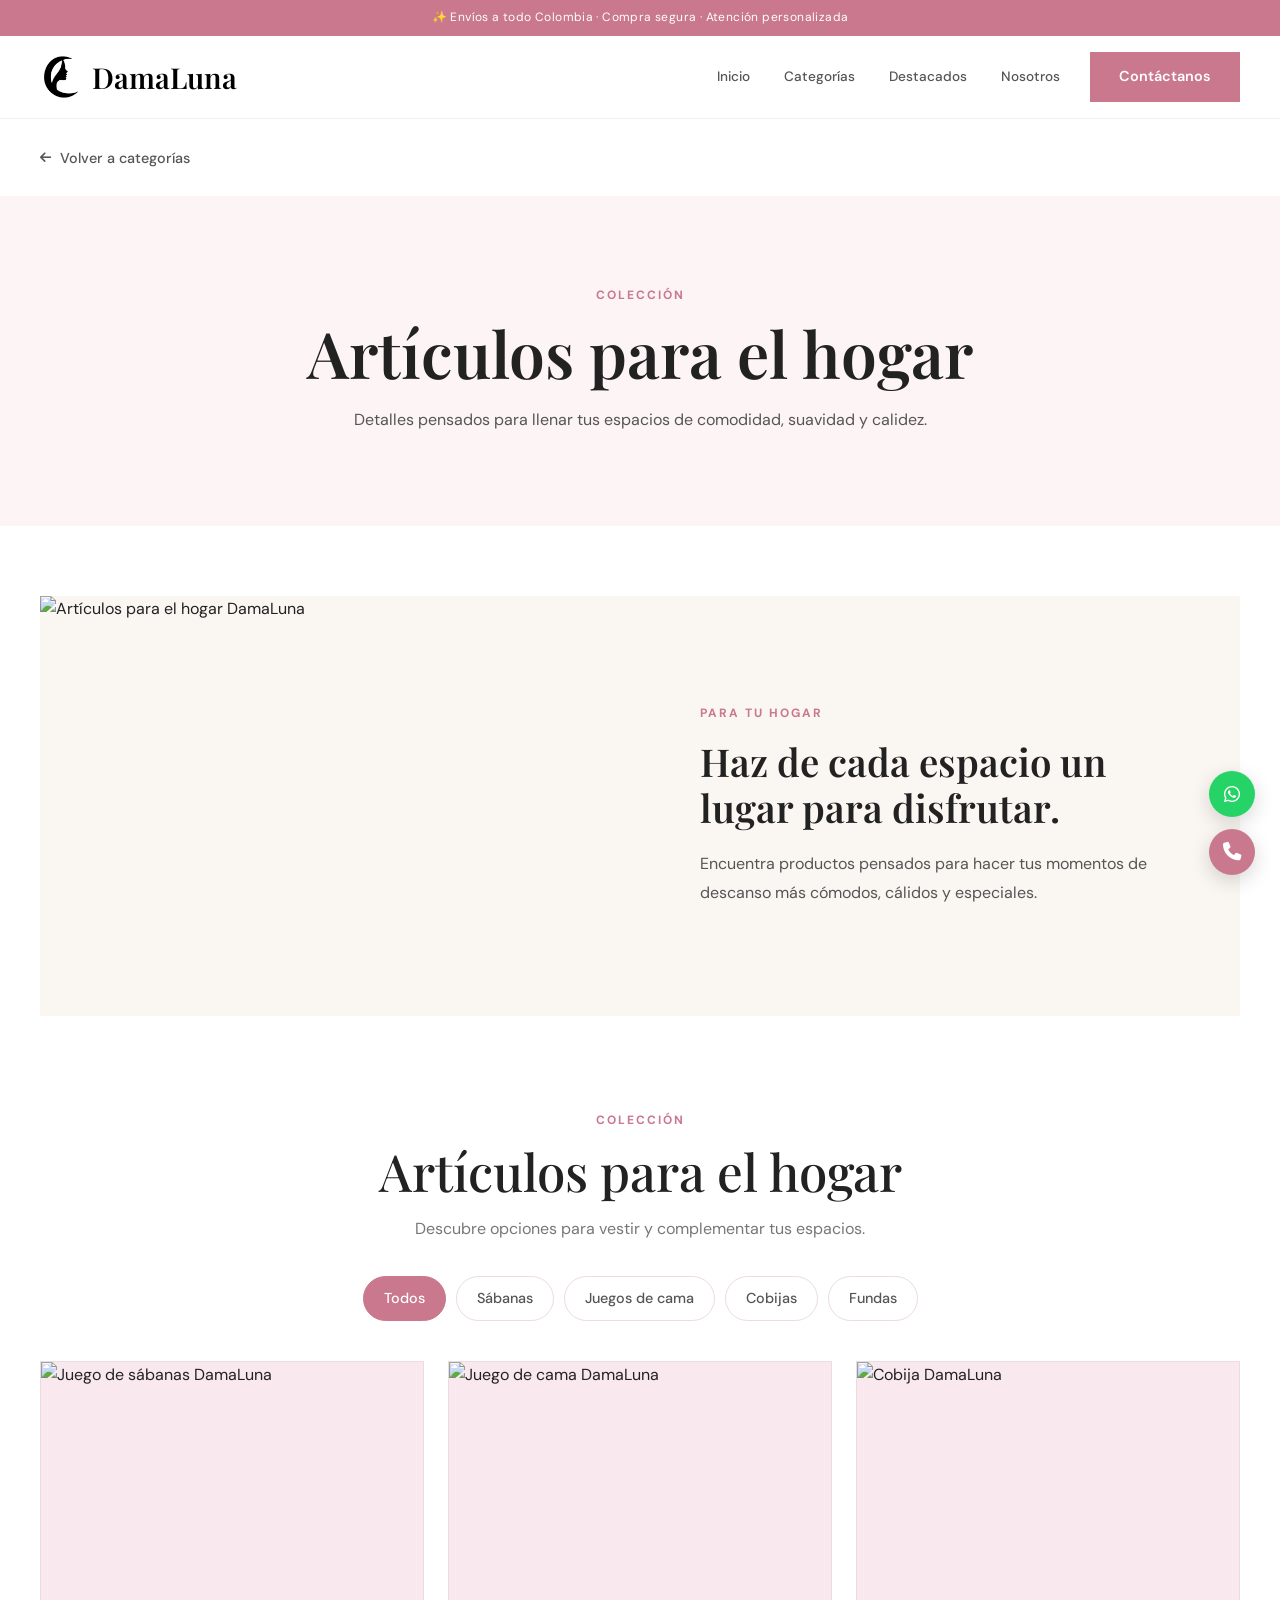
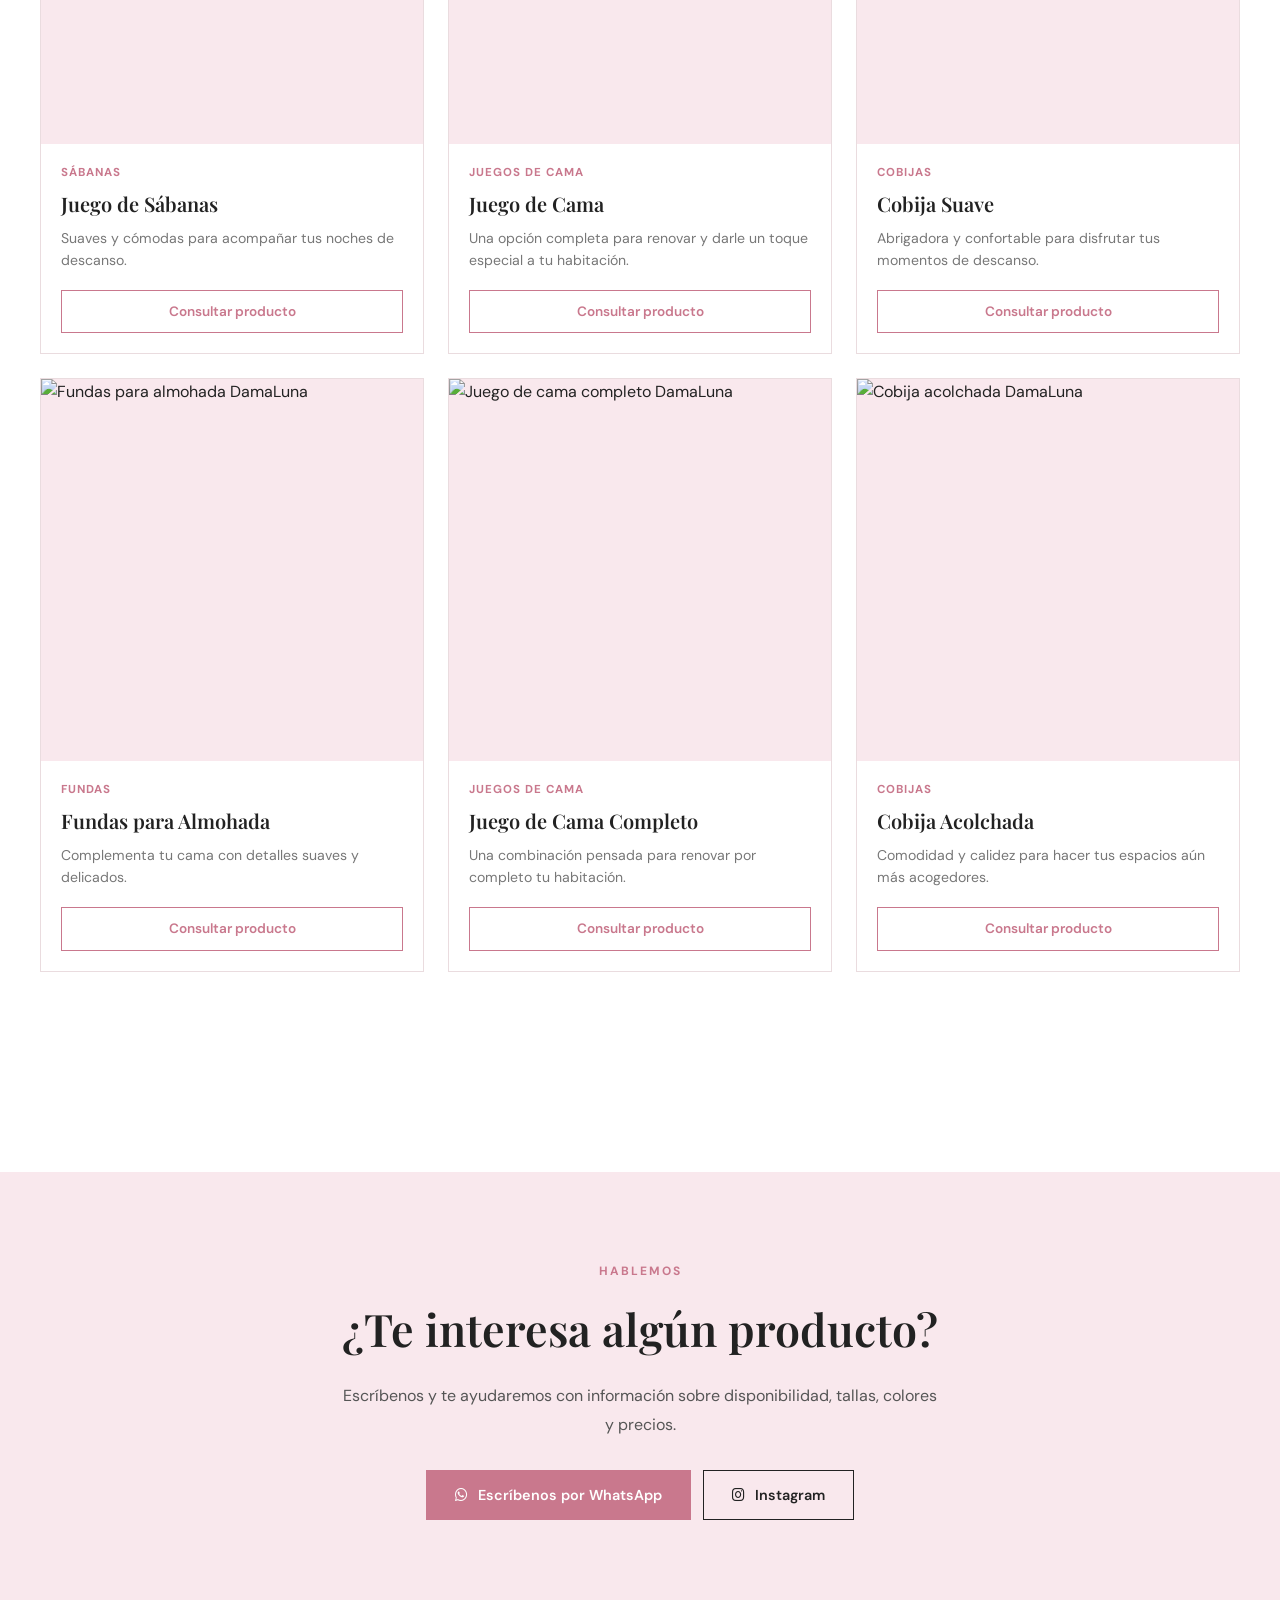
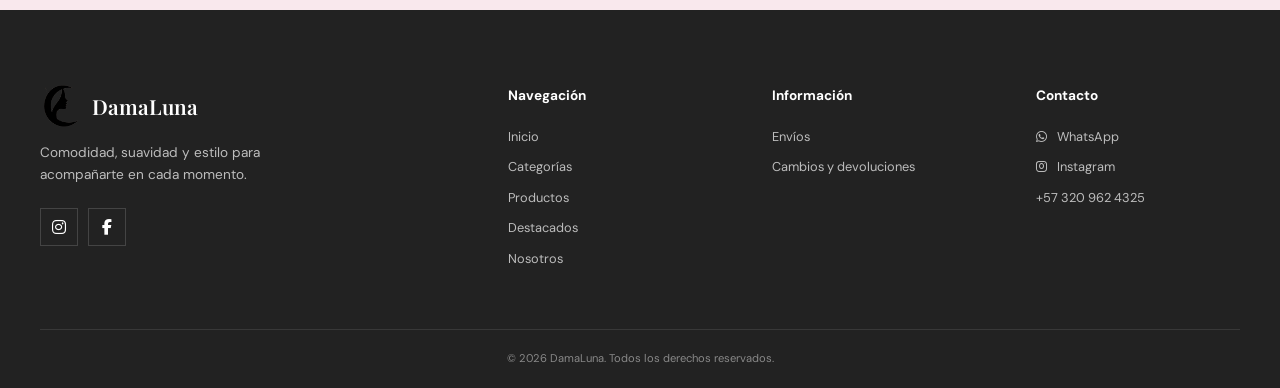
==== commit 049cbaf3: "links" ====
--- a/html/hogar.html
+++ b/html/hogar.html
@@ -62,9 +62,6 @@
                     </a>
                     <a href="../index.html#nosotros">
                         Nosotros
-                    </a>
-                    <a href="#contacto">
-                        Contacto
                     </a>
                 </div>
                 <!-- ACCIÓN -->
@@ -229,9 +226,6 @@
                                 Suaves y cómodas para acompañar
                                 tus noches de descanso.
                             </p>
-                            <span class="men-product-price">
-                                $119.900
-                            </span>
                             <a
                                 href="#contacto"
                                 class="product-button">
@@ -261,9 +255,6 @@
                                 Una opción completa para renovar
                                 y darle un toque especial a tu habitación.
                             </p>
-                            <span class="men-product-price">
-                                $159.900
-                            </span>
                             <a
                                 href="#contacto"
                                 class="product-button">
@@ -293,9 +284,6 @@
                                 Abrigadora y confortable para
                                 disfrutar tus momentos de descanso.
                             </p>
-                            <span class="men-product-price">
-                                $99.900
-                            </span>
                             <a
                                 href="#contacto"
                                 class="product-button">
@@ -325,9 +313,6 @@
                                 Complementa tu cama con detalles
                                 suaves y delicados.
                             </p>
-                            <span class="men-product-price">
-                                $49.900
-                            </span>
                             <a
                                 href="#contacto"
                                 class="product-button">
@@ -357,9 +342,6 @@
                                 Una combinación pensada para
                                 renovar por completo tu habitación.
                             </p>
-                            <span class="men-product-price">
-                                $179.900
-                            </span>
                             <a
                                 href="#contacto"
                                 class="product-button">
@@ -389,9 +371,6 @@
                                 Comodidad y calidez para hacer
                                 tus espacios aún más acogedores.
                             </p>
-                            <span class="men-product-price">
-                                $129.900
-                            </span>
                             <a
                                 href="#contacto"
                                 class="product-button">
@@ -405,37 +384,34 @@
             <!-- =================================================
                 CONTACTO
             ================================================== -->
-            <section
-                class="men-contact section"
+            <section class="men-contact"
                 id="contacto">
                 <div class="men-contact-content">
                     <span class="section-label">
-                        ¿TIENES ALGUNA PREGUNTA?
+                        HABLEMOS
                     </span>
                     <h2>
-                        Dale un nuevo aire a tu hogar.
+                        ¿Te interesa algún producto?
                     </h2>
                     <p>
                         Escríbenos y te ayudaremos con información
-                        sobre disponibilidad, tamaños, colores y precios.
+                        sobre disponibilidad, tallas, colores y precios.
                     </p>
                     <div class="contact-buttons">
-                        <a
-                            href="#"
-                            class="btn btn-primary">
+                        <a href="https://wa.me/573209624325" class="btn btn-primary whatsapp-link"
+                        target="_blank">
                             <i class="fa-brands fa-whatsapp"></i>
-                            WhatsApp
+                            Escríbenos por WhatsApp
                         </a>
-                        <a
-                            href="#"
-                            class="btn btn-outline">
+                        <a href="https://www.instagram.com/damaluna_pijamas?utm_source=qr&stkn=MTE4ZGxvajAwcmtvMw=="
+                            class="btn btn-secondary" target="_blank">
                             <i class="fa-brands fa-instagram"></i>
                             Instagram
                         </a>
                     </div>
                 </div>
             </section>
-        </main><br>
+        </main>
 
         <!-- =====================================================
             FOOTER
@@ -458,6 +434,16 @@
                         Comodidad, suavidad y estilo para
                         acompañarte en cada momento.
                     </p>
+                    <div class="social-links">
+                        <a href="https://www.instagram.com/damaluna_pijamas?utm_source=qr&stkn=MTE4ZGxvajAwcmtvMw=="
+                        aria-label="Instagram" target="_blank">
+                            <i class="fa-brands fa-instagram"></i>
+                        </a>
+                        <a href="https://www.facebook.com/share/1DcidgKLqe/"
+                        aria-label="Facebook" target="_blank">
+                            <i class="fa-brands fa-facebook-f"></i>
+                        </a>
+                    </div>
                 </div>
                 <!-- NAVEGACIÓN -->
                 <div class="footer-column">
@@ -485,10 +471,10 @@
                     <h3>
                         Información
                     </h3>
-                    <a href="#">
+                    <a href="#contacto">
                         Envíos
                     </a>
-                    <a href="#">
+                    <a href="#contacto">
                         Cambios y devoluciones
                     </a>
                 </div>
@@ -497,14 +483,17 @@
                     <h3>
                         Contacto
                     </h3>
-                    <a href="#contacto">
+                    <a href="https://wa.me/573209624325" class="whatsapp-link" target="_blank">
+                        <i class="fa-brands fa-whatsapp"></i>
                         WhatsApp
                     </a>
-                    <a href="#contacto">
+                    <a href="https://www.instagram.com/damaluna_pijamas?utm_source=qr&stkn=MTE4ZGxvajAwcmtvMw=="
+                    target="_blank">
+                        <i class="fa-brands fa-instagram"></i>
                         Instagram
                     </a>
-                    <a href="#contacto">
-                        +57 300 000 0000
+                    <a href="tel:+573209624325">
+                        +57 320 962 4325
                     </a>
                 </div>
             </div>
@@ -517,15 +506,15 @@
 
         <!-- BOTONES FLOTANTES DE CONTACTO -->
         <div class="floating-contact">
-            <a href="https://wa.me/573000000000"
-                class="floating-button floating-whatsapp"
+            <a href="https://wa.me/573209624325"
+                class="floating-button floating-whatsapp whatsapp-link"
                 target="_blank"
                 rel="noopener noreferrer"
                 aria-label="Contactar por WhatsApp">
                 <span class="floating-label">WhatsApp</span>
                 <i class="fa-brands fa-whatsapp"></i>
             </a>
-            <a href="tel:+573000000000"
+            <a href="tel:+573209624325"
                 class="floating-button floating-phone"
                 aria-label="Llamar">
                 <span class="floating-label">Llamar</span>
--- a/static/css/hogar.css
+++ b/static/css/hogar.css
@@ -152,7 +152,7 @@
 ========================================================= */
 .men-products-grid {
     display: grid;
-    grid-template-columns: repeat(4, 1fr);
+    grid-template-columns: repeat(3, 1fr);
     gap: 24px;
 }
 
